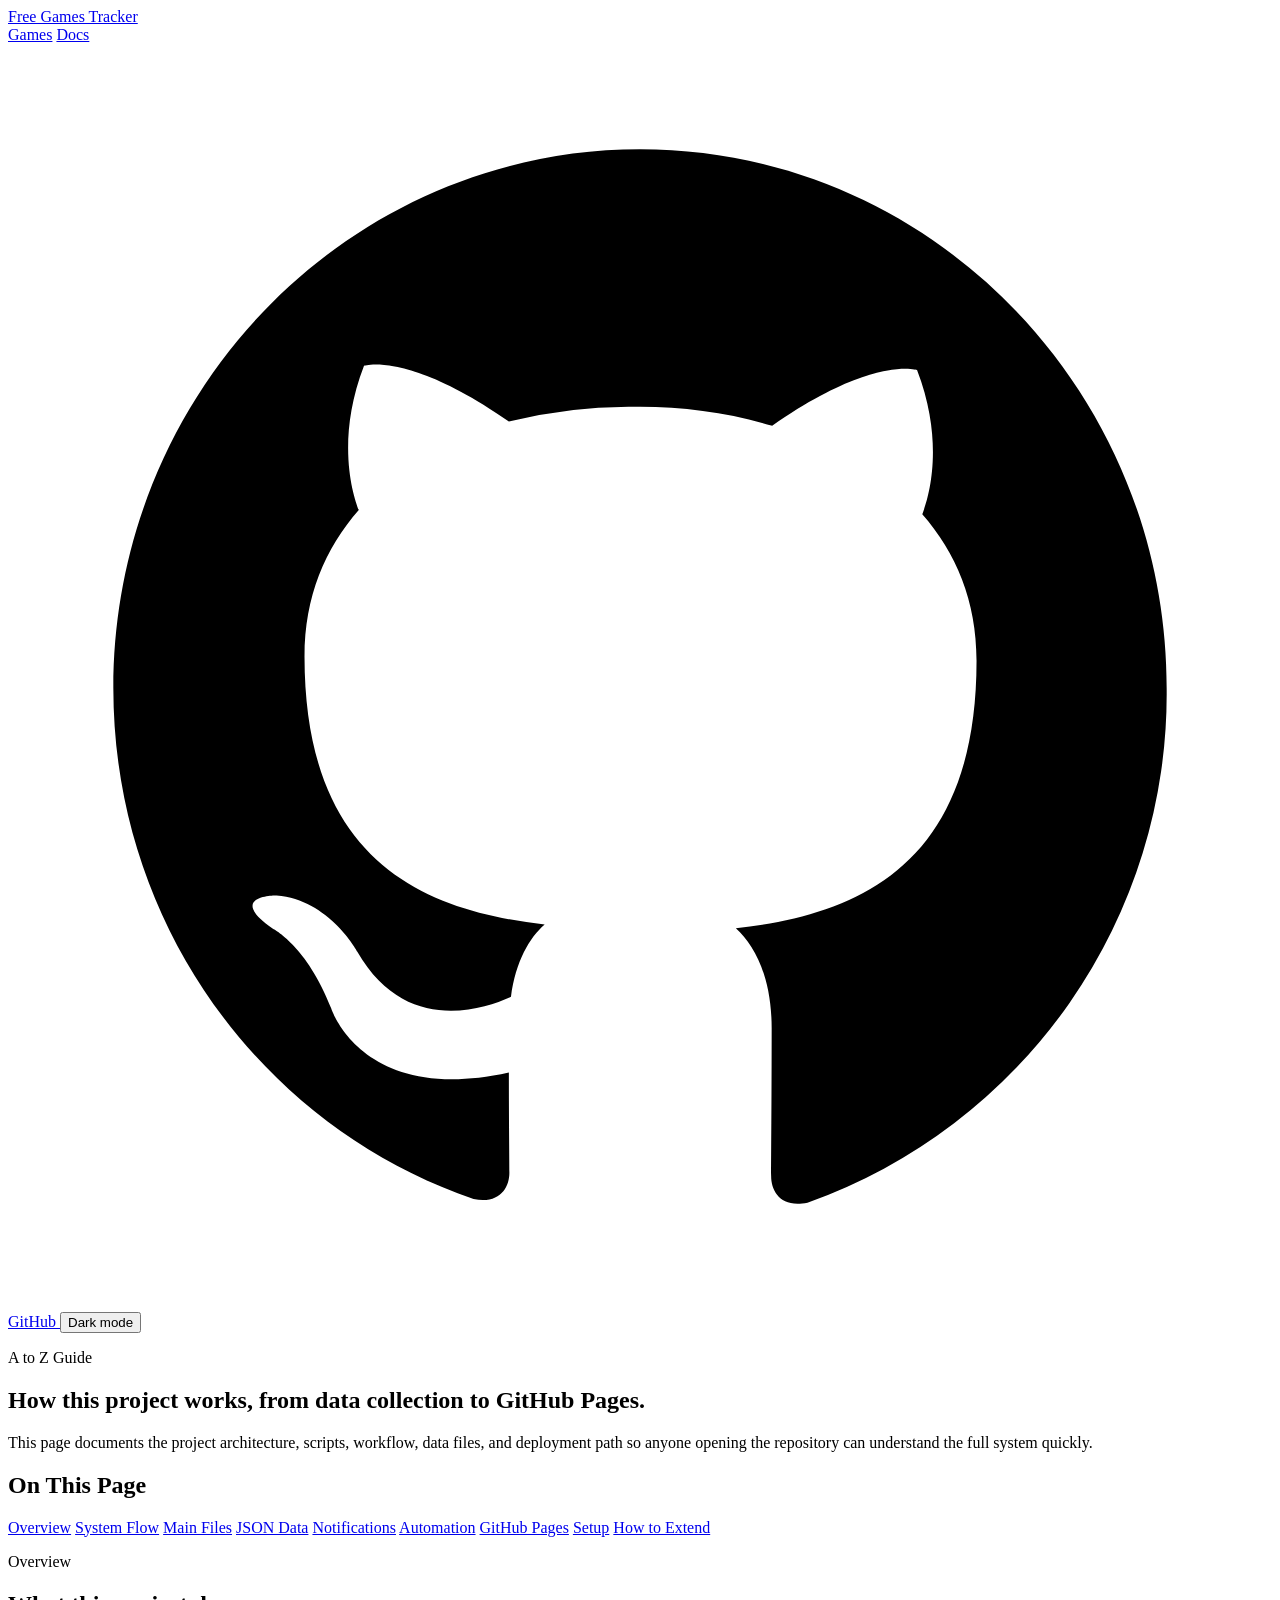
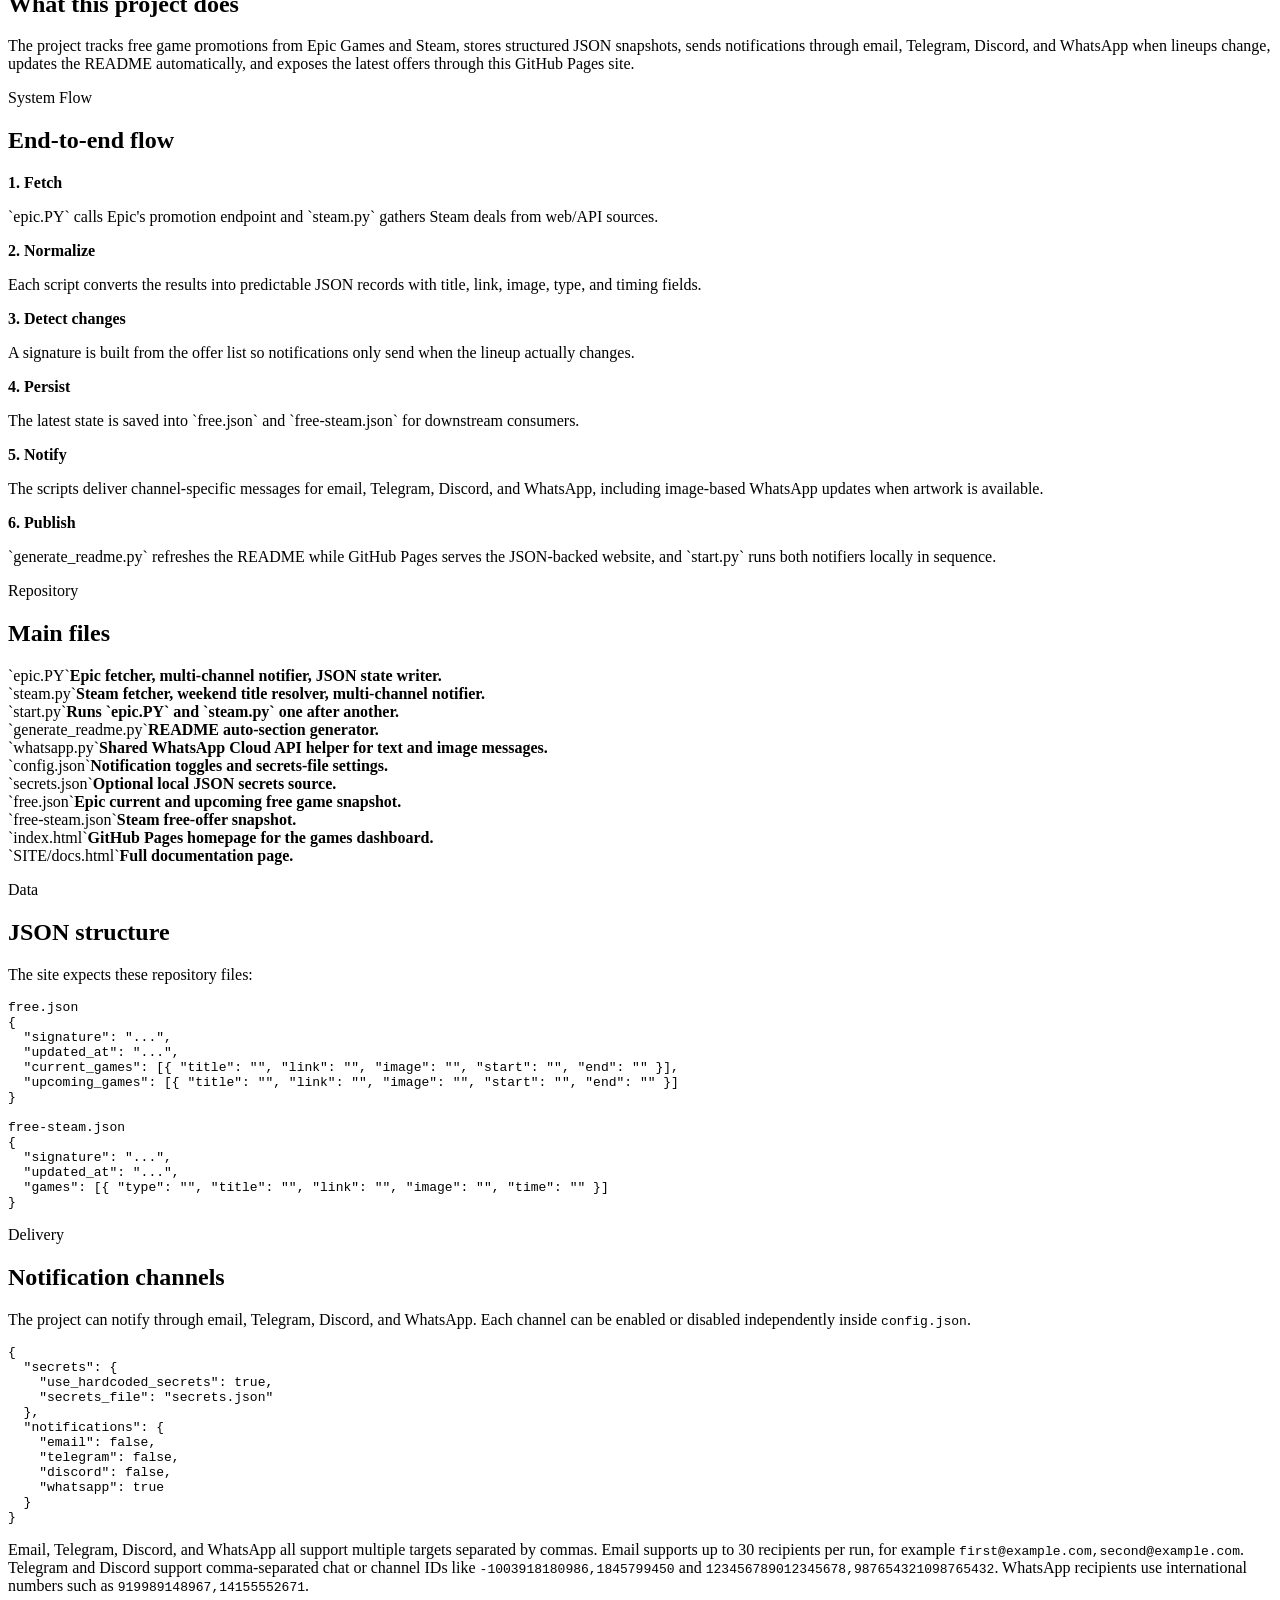
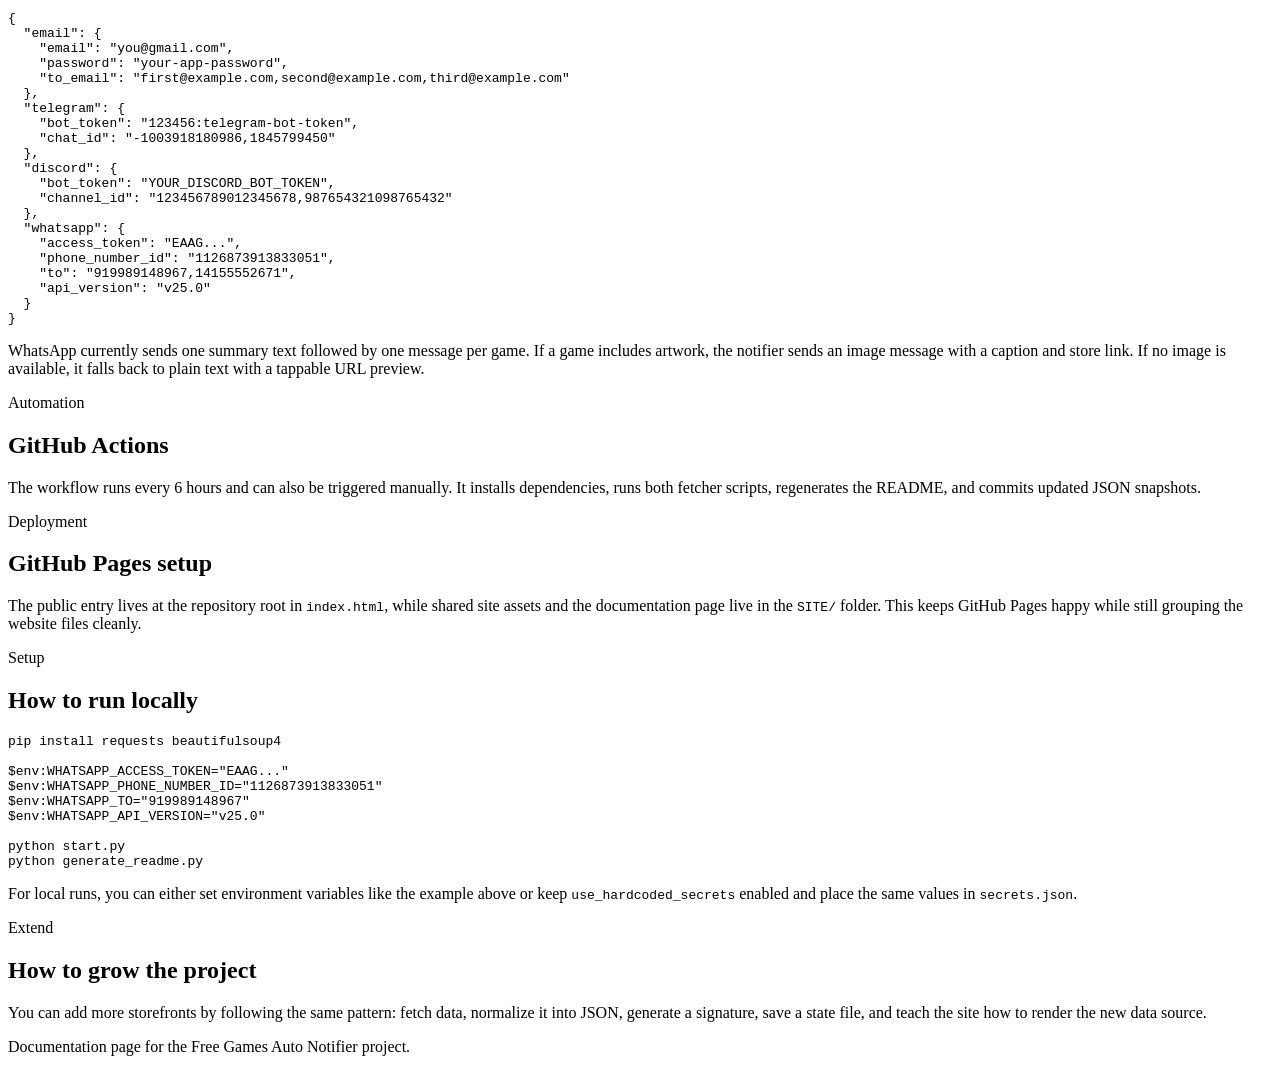
==== SITE/docs.html @ e26a4fa1 "whatsapp added Co-authored-by: Copilot <copilot@github.com>" ====
<!DOCTYPE html>
<html lang="en">
<head>
  <meta charset="UTF-8">
  <meta name="viewport" content="width=device-width, initial-scale=1.0">
  <title>Project Docs | Free Games Tracker</title>
  <meta name="description" content="Project documentation for the Free Games Auto Notifier and GitHub Pages site.">
  <script>
    (() => {
      const savedTheme = localStorage.getItem("site-theme");
      document.documentElement.dataset.theme = savedTheme || "light";
    })();
  </script>
  <link rel="preconnect" href="https://fonts.googleapis.com">
  <link rel="preconnect" href="https://fonts.gstatic.com" crossorigin>
  <link href="https://fonts.googleapis.com/css2?family=Space+Grotesk:wght@400;500;700&family=IBM+Plex+Sans:wght@400;500;600&display=swap" rel="stylesheet">
  <link rel="stylesheet" href="site.css">
</head>
<body class="site-shell docs-shell">
  <div class="page-glow page-glow-a"></div>
  <div class="page-glow page-glow-b"></div>

  <header class="topbar">
    <a class="brand" href="../index.html">Free Games Tracker</a>
    <nav class="nav">
      <a class="nav-link" href="../index.html">Games</a>
      <a class="nav-link active" href="docs.html">Docs</a>
      <a class="icon-link" href="https://github.com/jaixmario/free-games-notifier" target="_blank" rel="noopener noreferrer" aria-label="Open GitHub repository">
        <svg viewBox="0 0 24 24" aria-hidden="true">
          <path d="M12 2C6.48 2 2 6.58 2 12.23c0 4.52 2.87 8.35 6.84 9.7.5.1.68-.22.68-.5 0-.24-.01-1.05-.01-1.9-2.78.62-3.37-1.21-3.37-1.21-.46-1.2-1.11-1.52-1.11-1.52-.91-.64.07-.63.07-.63 1 .08 1.53 1.06 1.53 1.06.9 1.57 2.35 1.12 2.92.86.09-.67.35-1.12.64-1.37-2.22-.26-4.56-1.14-4.56-5.09 0-1.13.39-2.05 1.03-2.78-.1-.26-.45-1.31.1-2.74 0 0 .84-.28 2.75 1.06A9.3 9.3 0 0 1 12 6.89c.85 0 1.71.12 2.51.36 1.91-1.34 2.75-1.06 2.75-1.06.55 1.43.2 2.48.1 2.74.64.73 1.03 1.65 1.03 2.78 0 3.96-2.34 4.83-4.57 5.08.36.32.68.94.68 1.9 0 1.37-.01 2.47-.01 2.81 0 .28.18.61.69.5A10.25 10.25 0 0 0 22 12.23C22 6.58 17.52 2 12 2Z"/>
        </svg>
        <span>GitHub</span>
      </a>
      <button class="theme-toggle" id="theme-toggle" type="button" aria-label="Toggle dark mode">Dark mode</button>
    </nav>
  </header>

  <main class="layout docs-layout">
    <section class="hero docs-hero">
      <div class="hero-copy">
        <p class="eyebrow">A to Z Guide</p>
        <h1>How this project works, from data collection to GitHub Pages.</h1>
        <p class="hero-text">
          This page documents the project architecture, scripts, workflow, data files, and deployment path
          so anyone opening the repository can understand the full system quickly.
        </p>
      </div>
    </section>

    <section class="docs-grid">
      <aside class="toc-panel">
        <h2>On This Page</h2>
        <a href="#overview">Overview</a>
        <a href="#flow">System Flow</a>
        <a href="#files">Main Files</a>
        <a href="#json">JSON Data</a>
        <a href="#notifications">Notifications</a>
        <a href="#automation">Automation</a>
        <a href="#pages">GitHub Pages</a>
        <a href="#setup">Setup</a>
        <a href="#extend">How to Extend</a>
      </aside>

      <div class="docs-content">
        <section class="doc-block" id="overview">
          <p class="eyebrow">Overview</p>
          <h2>What this project does</h2>
          <p>
            The project tracks free game promotions from Epic Games and Steam, stores structured JSON snapshots,
            sends notifications through email, Telegram, Discord, and WhatsApp when lineups change, updates the README automatically, and exposes the latest
            offers through this GitHub Pages site.
          </p>
        </section>

        <section class="doc-block" id="flow">
          <p class="eyebrow">System Flow</p>
          <h2>End-to-end flow</h2>
          <div class="timeline">
            <div class="timeline-item">
              <strong>1. Fetch</strong>
              <p>`epic.PY` calls Epic's promotion endpoint and `steam.py` gathers Steam deals from web/API sources.</p>
            </div>
            <div class="timeline-item">
              <strong>2. Normalize</strong>
              <p>Each script converts the results into predictable JSON records with title, link, image, type, and timing fields.</p>
            </div>
            <div class="timeline-item">
              <strong>3. Detect changes</strong>
              <p>A signature is built from the offer list so notifications only send when the lineup actually changes.</p>
            </div>
            <div class="timeline-item">
              <strong>4. Persist</strong>
              <p>The latest state is saved into `free.json` and `free-steam.json` for downstream consumers.</p>
            </div>
            <div class="timeline-item">
              <strong>5. Notify</strong>
              <p>The scripts deliver channel-specific messages for email, Telegram, Discord, and WhatsApp, including image-based WhatsApp updates when artwork is available.</p>
            </div>
            <div class="timeline-item">
              <strong>6. Publish</strong>
              <p>`generate_readme.py` refreshes the README while GitHub Pages serves the JSON-backed website, and `start.py` runs both notifiers locally in sequence.</p>
            </div>
          </div>
        </section>

        <section class="doc-block" id="files">
          <p class="eyebrow">Repository</p>
          <h2>Main files</h2>
          <div class="info-table">
            <div class="info-row"><span>`epic.PY`</span><strong>Epic fetcher, multi-channel notifier, JSON state writer.</strong></div>
            <div class="info-row"><span>`steam.py`</span><strong>Steam fetcher, weekend title resolver, multi-channel notifier.</strong></div>
            <div class="info-row"><span>`start.py`</span><strong>Runs `epic.PY` and `steam.py` one after another.</strong></div>
            <div class="info-row"><span>`generate_readme.py`</span><strong>README auto-section generator.</strong></div>
            <div class="info-row"><span>`whatsapp.py`</span><strong>Shared WhatsApp Cloud API helper for text and image messages.</strong></div>
            <div class="info-row"><span>`config.json`</span><strong>Notification toggles and secrets-file settings.</strong></div>
            <div class="info-row"><span>`secrets.json`</span><strong>Optional local JSON secrets source.</strong></div>
            <div class="info-row"><span>`free.json`</span><strong>Epic current and upcoming free game snapshot.</strong></div>
            <div class="info-row"><span>`free-steam.json`</span><strong>Steam free-offer snapshot.</strong></div>
            <div class="info-row"><span>`index.html`</span><strong>GitHub Pages homepage for the games dashboard.</strong></div>
            <div class="info-row"><span>`SITE/docs.html`</span><strong>Full documentation page.</strong></div>
          </div>
        </section>

        <section class="doc-block" id="json">
          <p class="eyebrow">Data</p>
          <h2>JSON structure</h2>
          <p>The site expects these repository files:</p>
          <div class="code-card">
            <pre class="code-window"><code class="language-json">free.json
{
  "signature": "...",
  "updated_at": "...",
  "current_games": [{ "title": "", "link": "", "image": "", "start": "", "end": "" }],
  "upcoming_games": [{ "title": "", "link": "", "image": "", "start": "", "end": "" }]
}

free-steam.json
{
  "signature": "...",
  "updated_at": "...",
  "games": [{ "type": "", "title": "", "link": "", "image": "", "time": "" }]
}</code></pre>
          </div>
        </section>

        <section class="doc-block" id="notifications">
          <p class="eyebrow">Delivery</p>
          <h2>Notification channels</h2>
          <p>
            The project can notify through email, Telegram, Discord, and WhatsApp. Each channel can be enabled or disabled
            independently inside <code>config.json</code>.
          </p>
          <div class="code-card">
            <pre class="code-window"><code class="language-json">{
  "secrets": {
    "use_hardcoded_secrets": true,
    "secrets_file": "secrets.json"
  },
  "notifications": {
    "email": false,
    "telegram": false,
    "discord": false,
    "whatsapp": true
  }
}</code></pre>
          </div>
          <p>
            Email, Telegram, Discord, and WhatsApp all support multiple targets separated by commas. Email supports up to
            30 recipients per run, for example <code>first@example.com,second@example.com</code>. Telegram and
            Discord support comma-separated chat or channel IDs like <code>-1003918180986,1845799450</code> and
            <code>123456789012345678,987654321098765432</code>. WhatsApp recipients use international numbers such as
            <code>919989148967,14155552671</code>.
          </p>
          <div class="code-card">
            <pre class="code-window"><code class="language-json">{
  "email": {
    "email": "you@gmail.com",
    "password": "your-app-password",
    "to_email": "first@example.com,second@example.com,third@example.com"
  },
  "telegram": {
    "bot_token": "123456:telegram-bot-token",
    "chat_id": "-1003918180986,1845799450"
  },
  "discord": {
    "bot_token": "YOUR_DISCORD_BOT_TOKEN",
    "channel_id": "123456789012345678,987654321098765432"
  },
  "whatsapp": {
    "access_token": "EAAG...",
    "phone_number_id": "1126873913833051",
    "to": "919989148967,14155552671",
    "api_version": "v25.0"
  }
}</code></pre>
          </div>
          <p>
            WhatsApp currently sends one summary text followed by one message per game. If a game includes artwork,
            the notifier sends an image message with a caption and store link. If no image is available, it falls back to plain text with a tappable URL preview.
          </p>
        </section>

        <section class="doc-block" id="automation">
          <p class="eyebrow">Automation</p>
          <h2>GitHub Actions</h2>
          <p>
            The workflow runs every 6 hours and can also be triggered manually. It installs dependencies,
            runs both fetcher scripts, regenerates the README, and commits updated JSON snapshots.
          </p>
        </section>

        <section class="doc-block" id="pages">
          <p class="eyebrow">Deployment</p>
          <h2>GitHub Pages setup</h2>
          <p>
            The public entry lives at the repository root in <code>index.html</code>, while shared site assets and
            the documentation page live in the <code>SITE/</code> folder. This keeps GitHub Pages happy while still
            grouping the website files cleanly.
          </p>
        </section>

        <section class="doc-block" id="setup">
          <p class="eyebrow">Setup</p>
          <h2>How to run locally</h2>
          <div class="code-card">
            <pre class="code-window"><code class="language-powershell">pip install requests beautifulsoup4

$env:WHATSAPP_ACCESS_TOKEN="EAAG..."
$env:WHATSAPP_PHONE_NUMBER_ID="1126873913833051"
$env:WHATSAPP_TO="919989148967"
$env:WHATSAPP_API_VERSION="v25.0"

python start.py
python generate_readme.py</code></pre>
          </div>
          <p>
            For local runs, you can either set environment variables like the example above or keep
            <code>use_hardcoded_secrets</code> enabled and place the same values in <code>secrets.json</code>.
          </p>
        </section>

        <section class="doc-block" id="extend">
          <p class="eyebrow">Extend</p>
          <h2>How to grow the project</h2>
          <p>
            You can add more storefronts by following the same pattern: fetch data, normalize it into JSON,
            generate a signature, save a state file, and teach the site how to render the new data source.
          </p>
        </section>
      </div>
    </section>
  </main>

  <footer class="footer">
    <p>Documentation page for the Free Games Auto Notifier project.</p>
  </footer>

  <script src="site.js"></script>
</body>
</html>
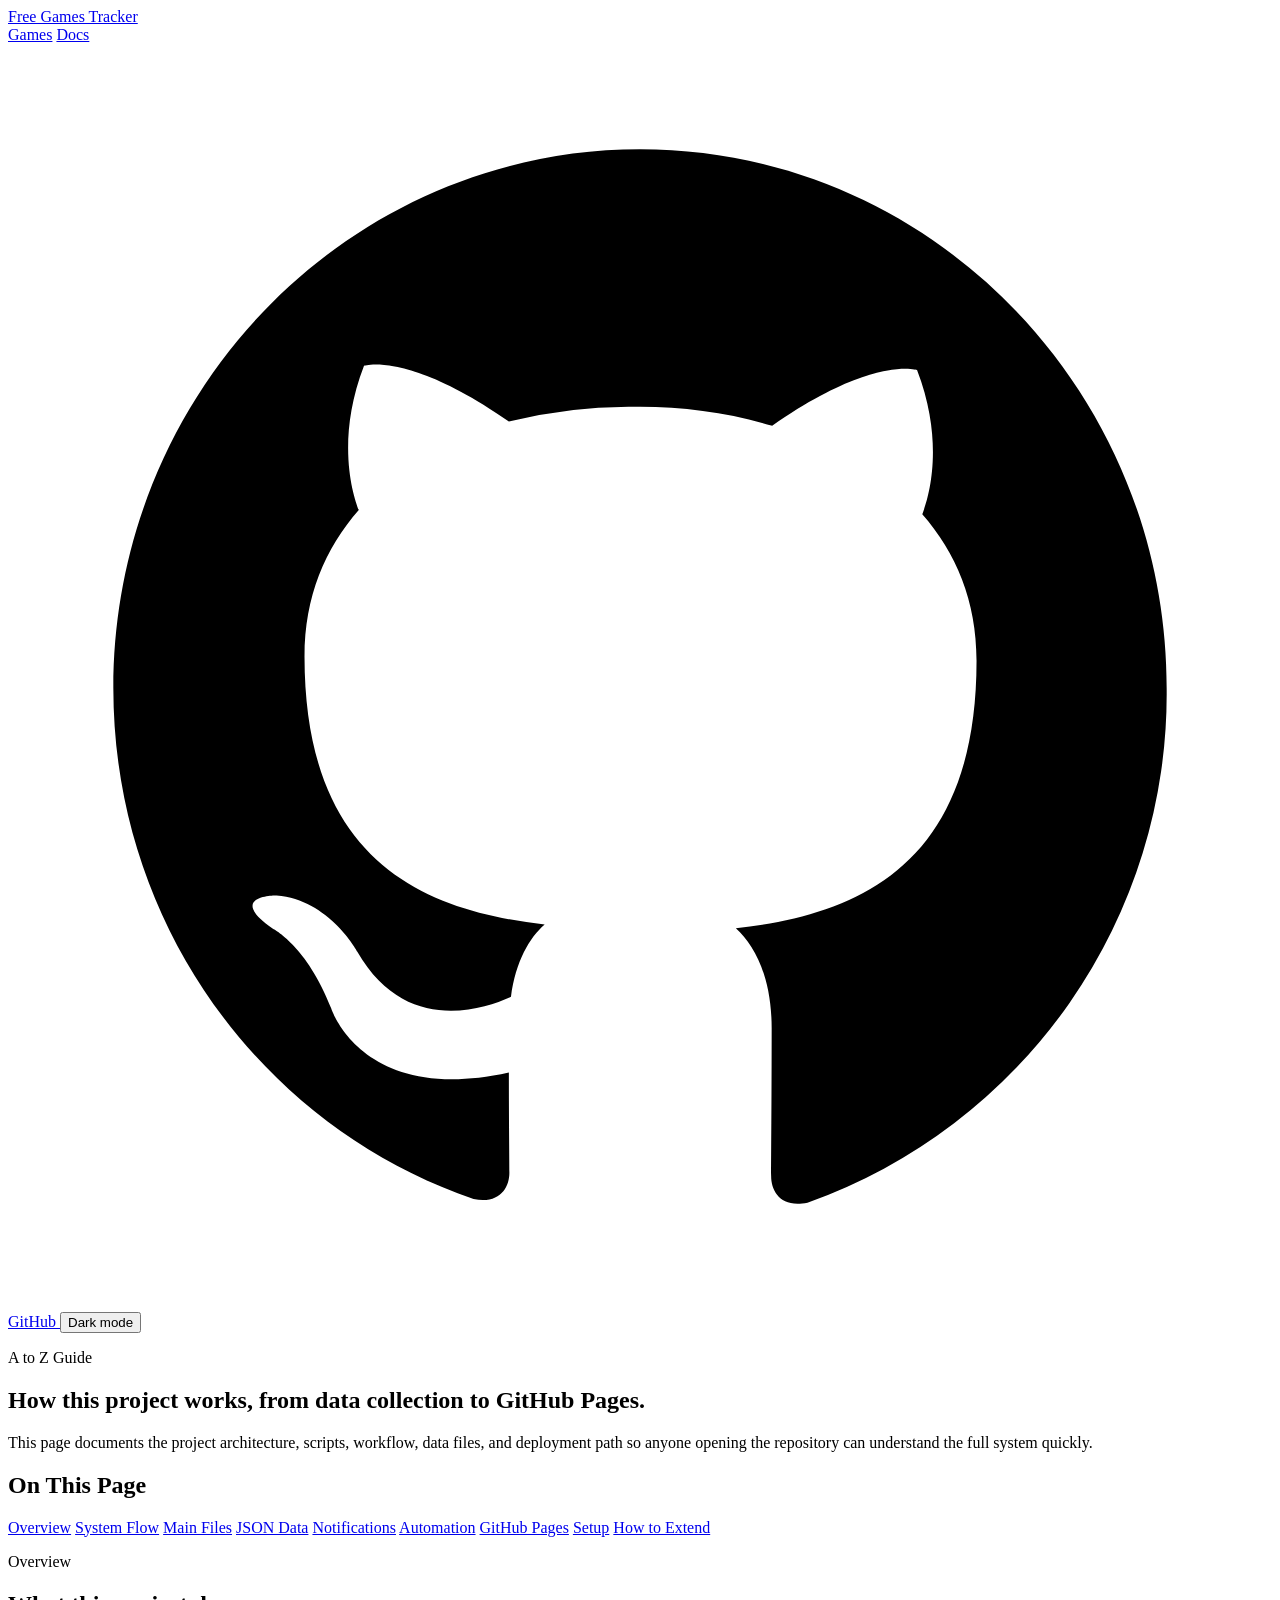
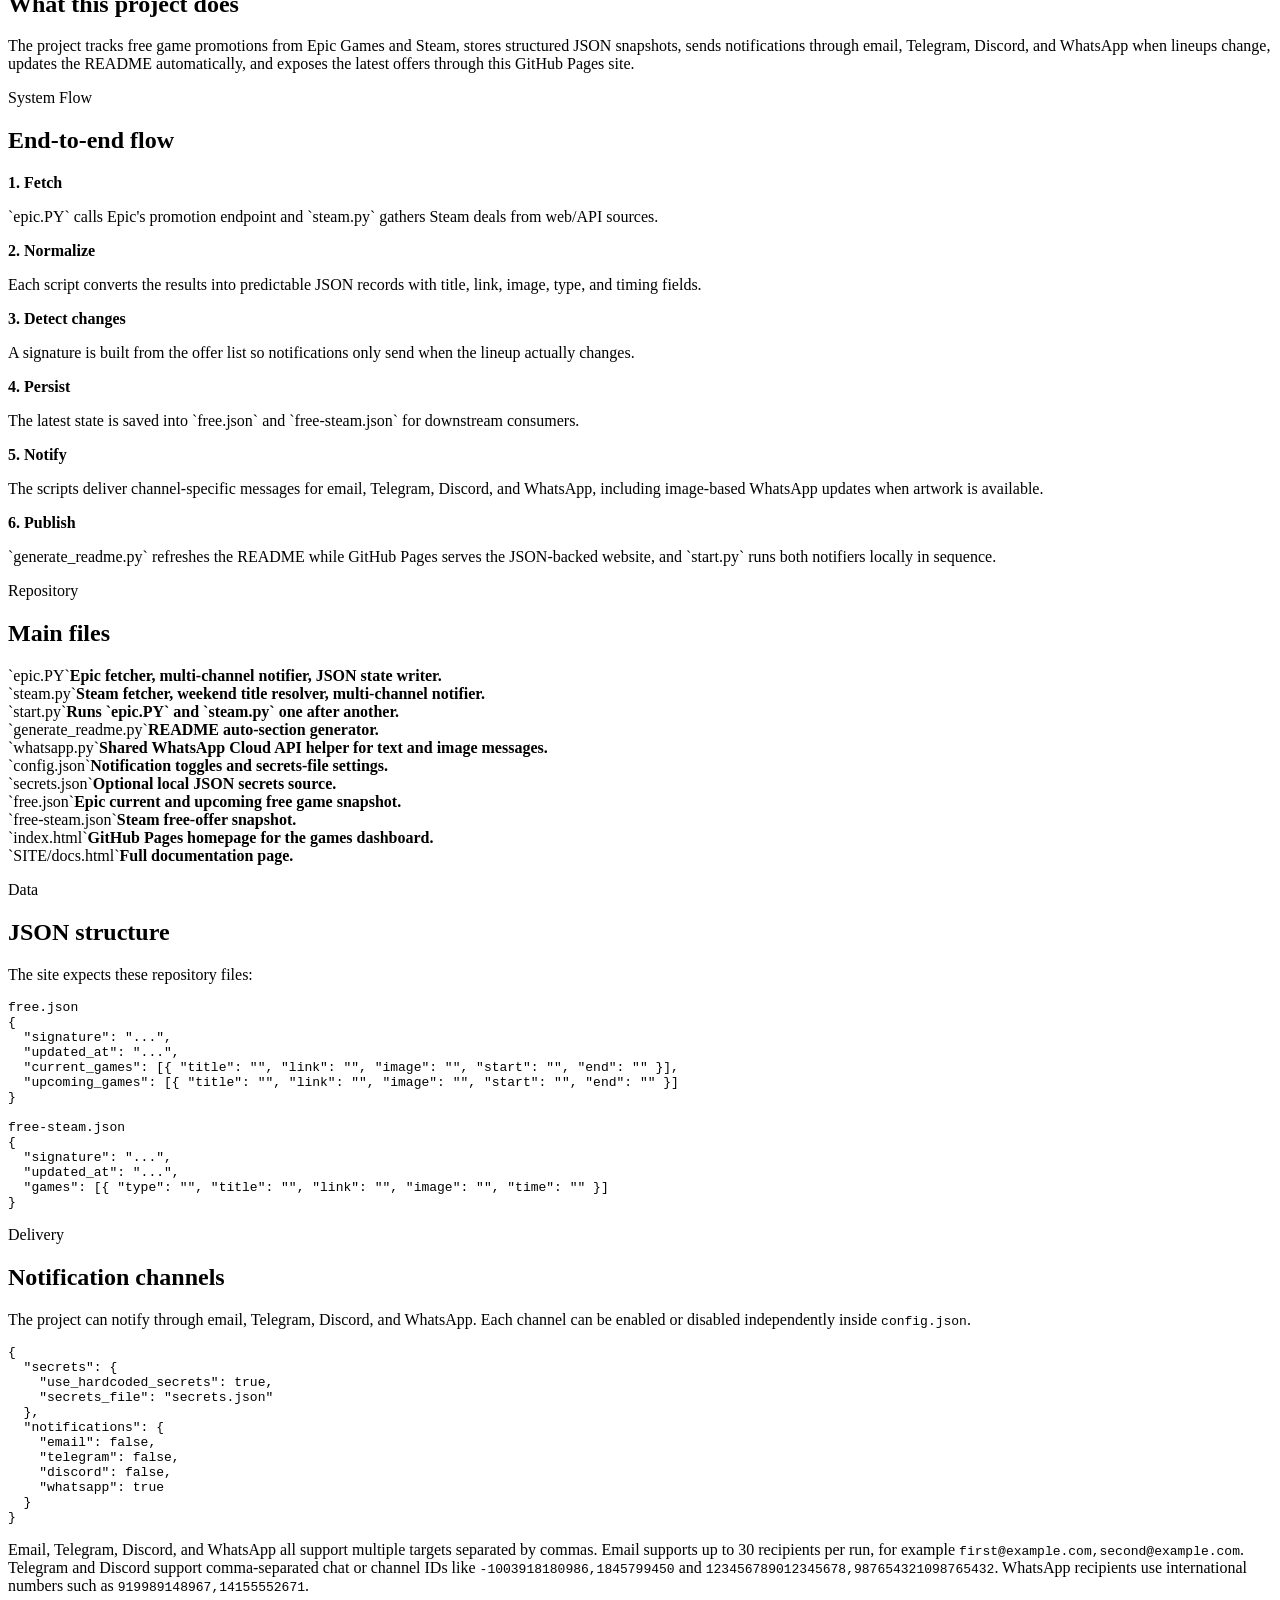
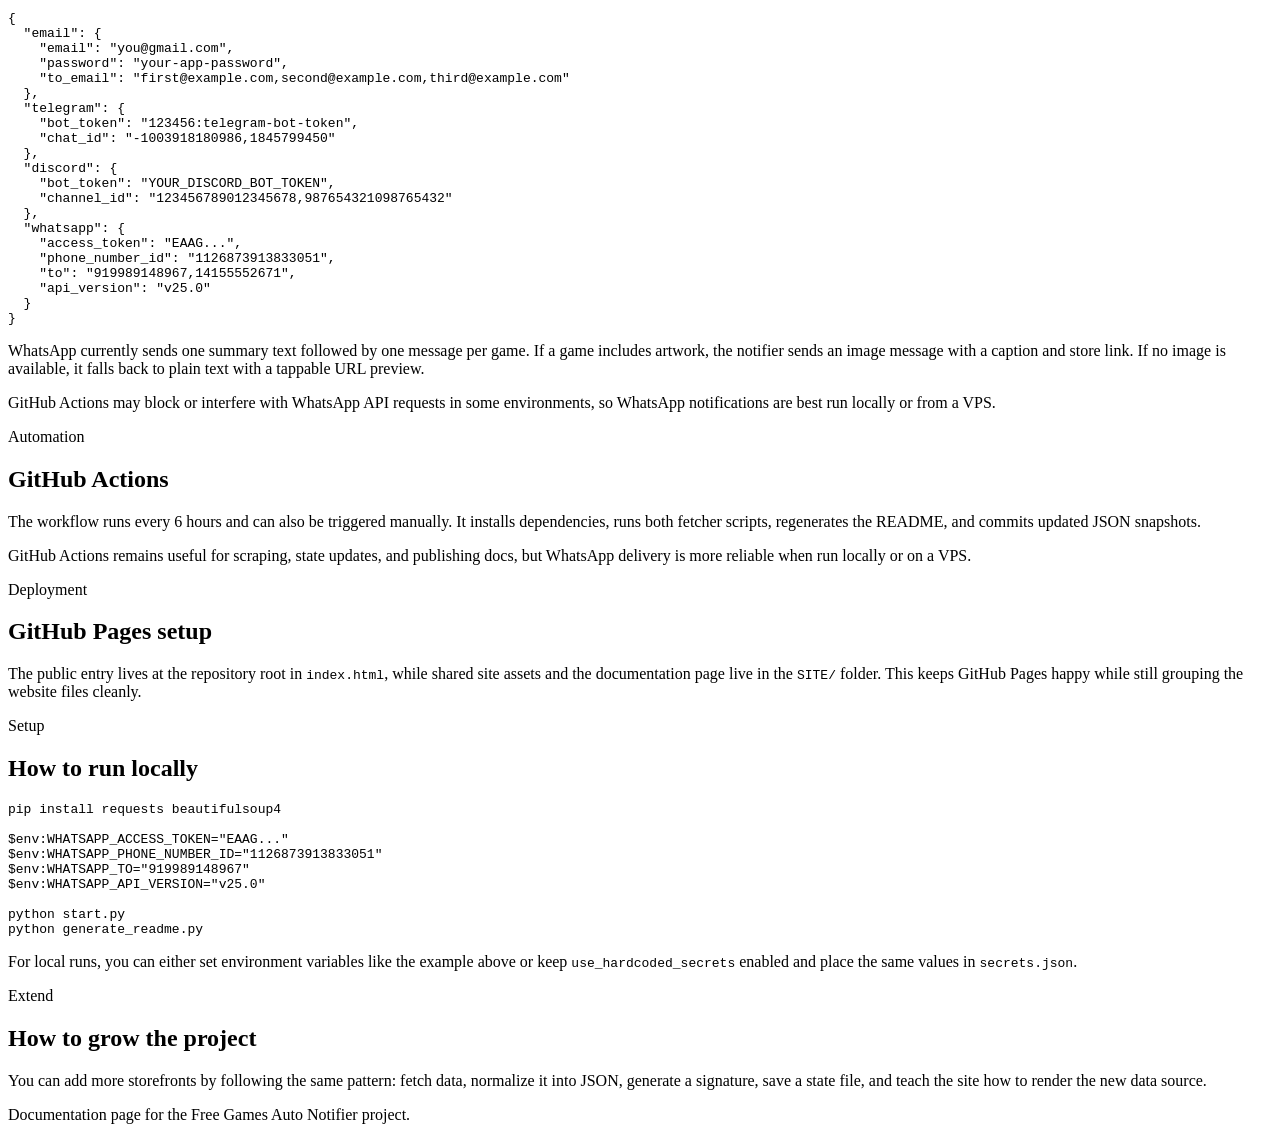
==== commit b44ced72: "warning added" ====
--- a/SITE/docs.html
+++ b/SITE/docs.html
@@ -198,6 +198,9 @@
             WhatsApp currently sends one summary text followed by one message per game. If a game includes artwork,
             the notifier sends an image message with a caption and store link. If no image is available, it falls back to plain text with a tappable URL preview.
           </p>
+          <p>
+            GitHub Actions may block or interfere with WhatsApp API requests in some environments, so WhatsApp notifications are best run locally or from a VPS.
+          </p>
         </section>
 
         <section class="doc-block" id="automation">
@@ -206,6 +209,9 @@
           <p>
             The workflow runs every 6 hours and can also be triggered manually. It installs dependencies,
             runs both fetcher scripts, regenerates the README, and commits updated JSON snapshots.
+          </p>
+          <p>
+            GitHub Actions remains useful for scraping, state updates, and publishing docs, but WhatsApp delivery is more reliable when run locally or on a VPS.
           </p>
         </section>
 
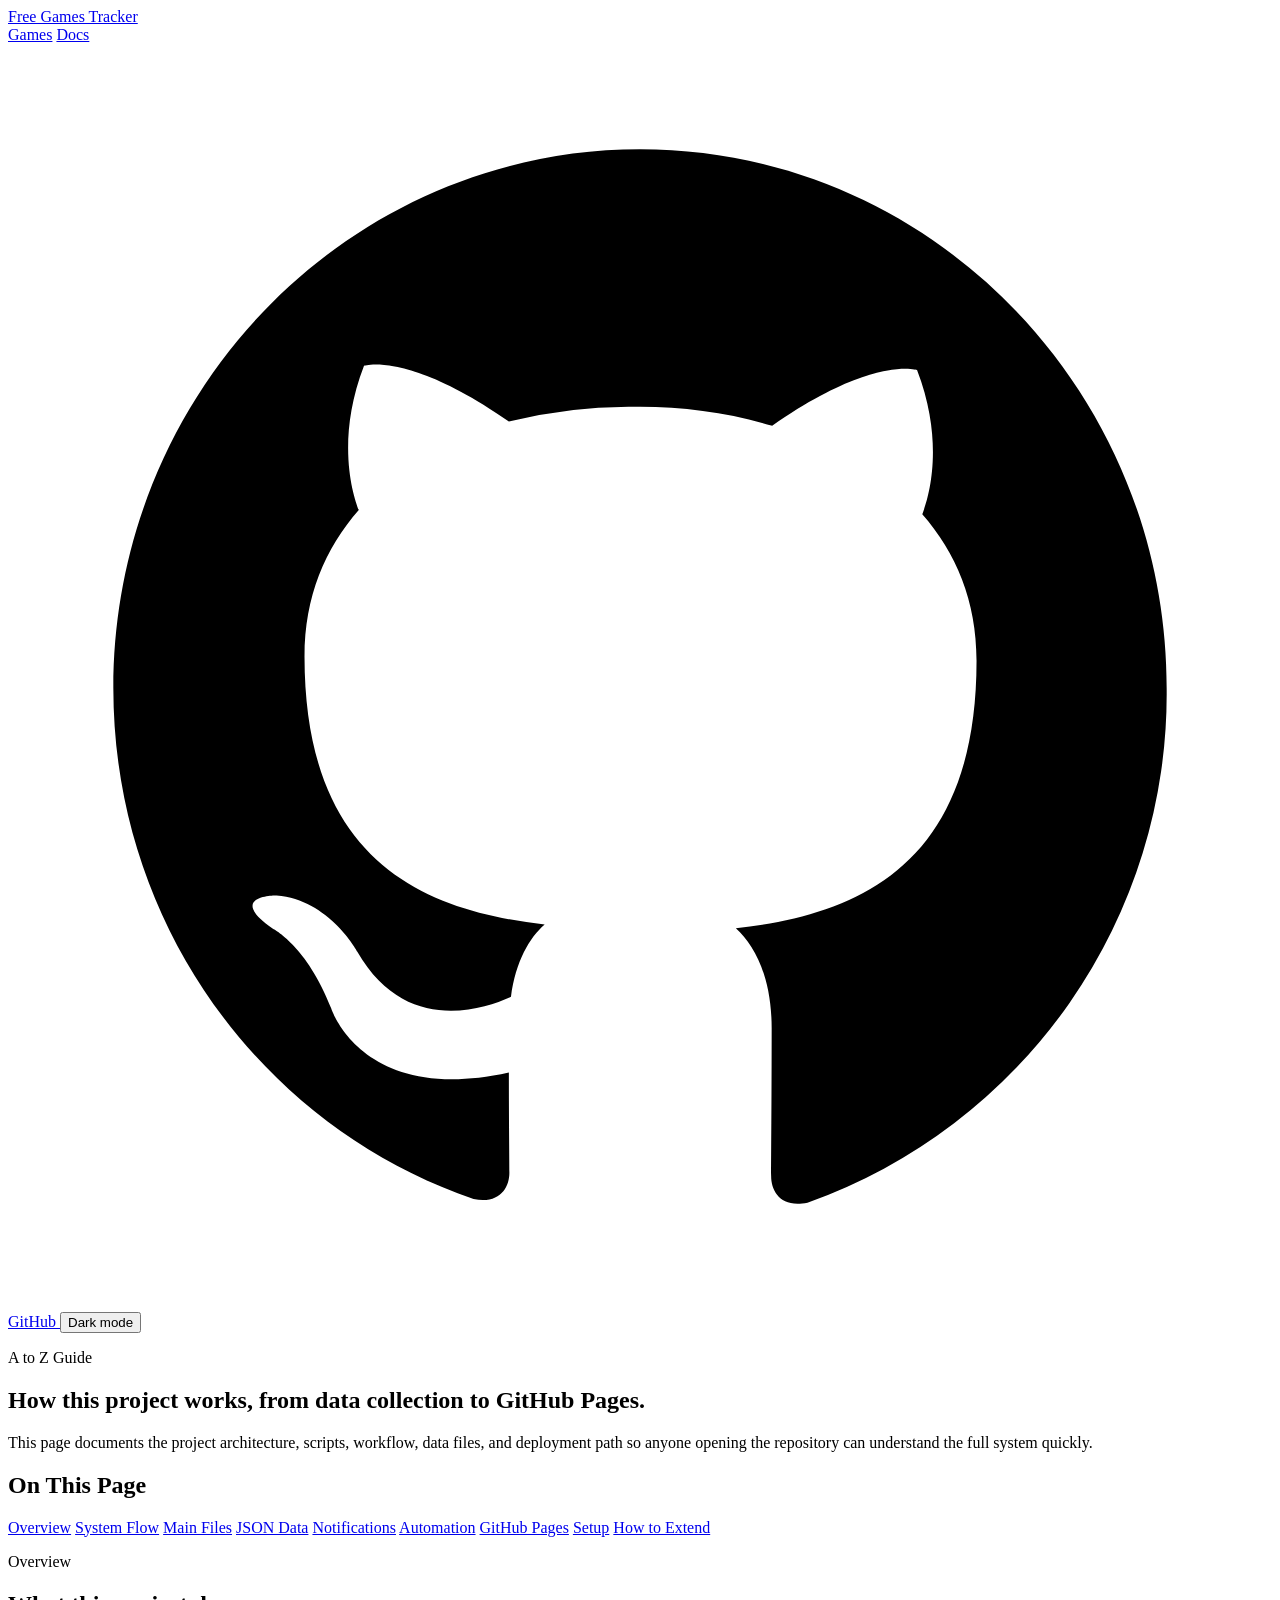
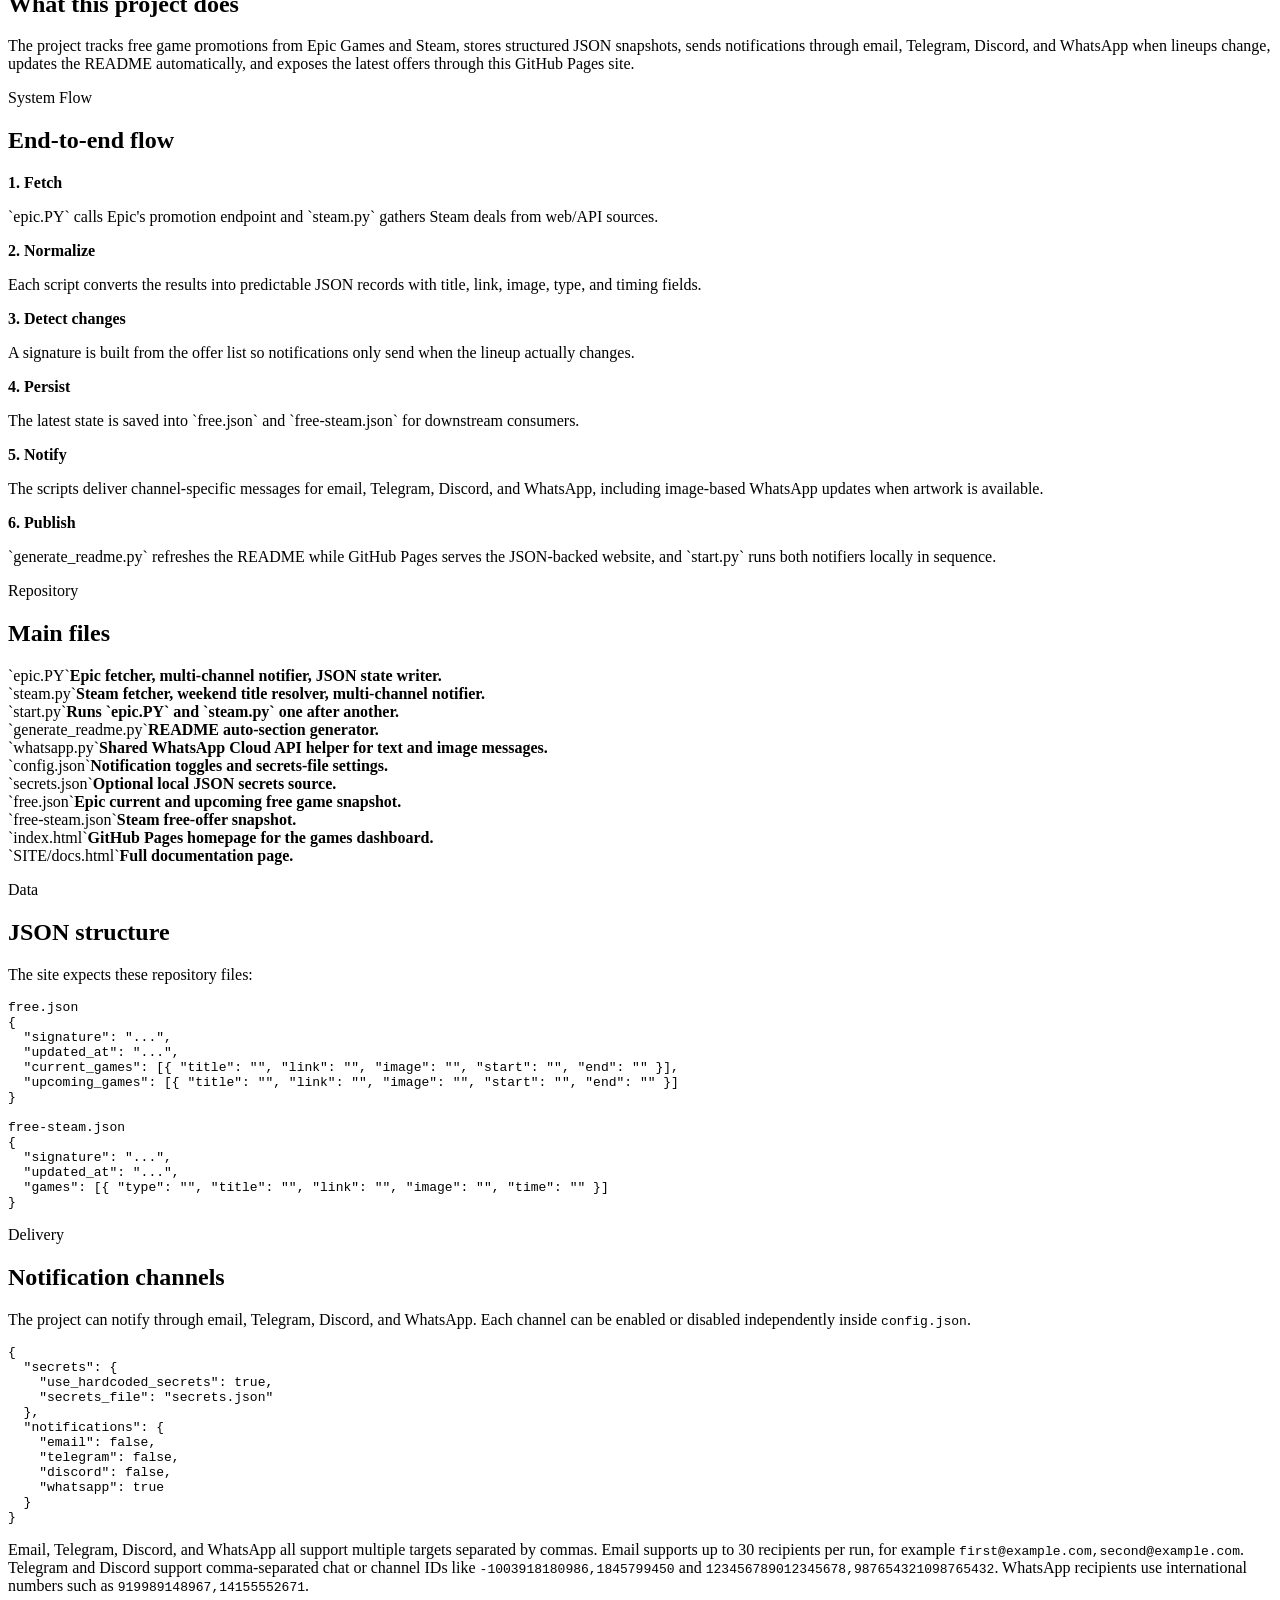
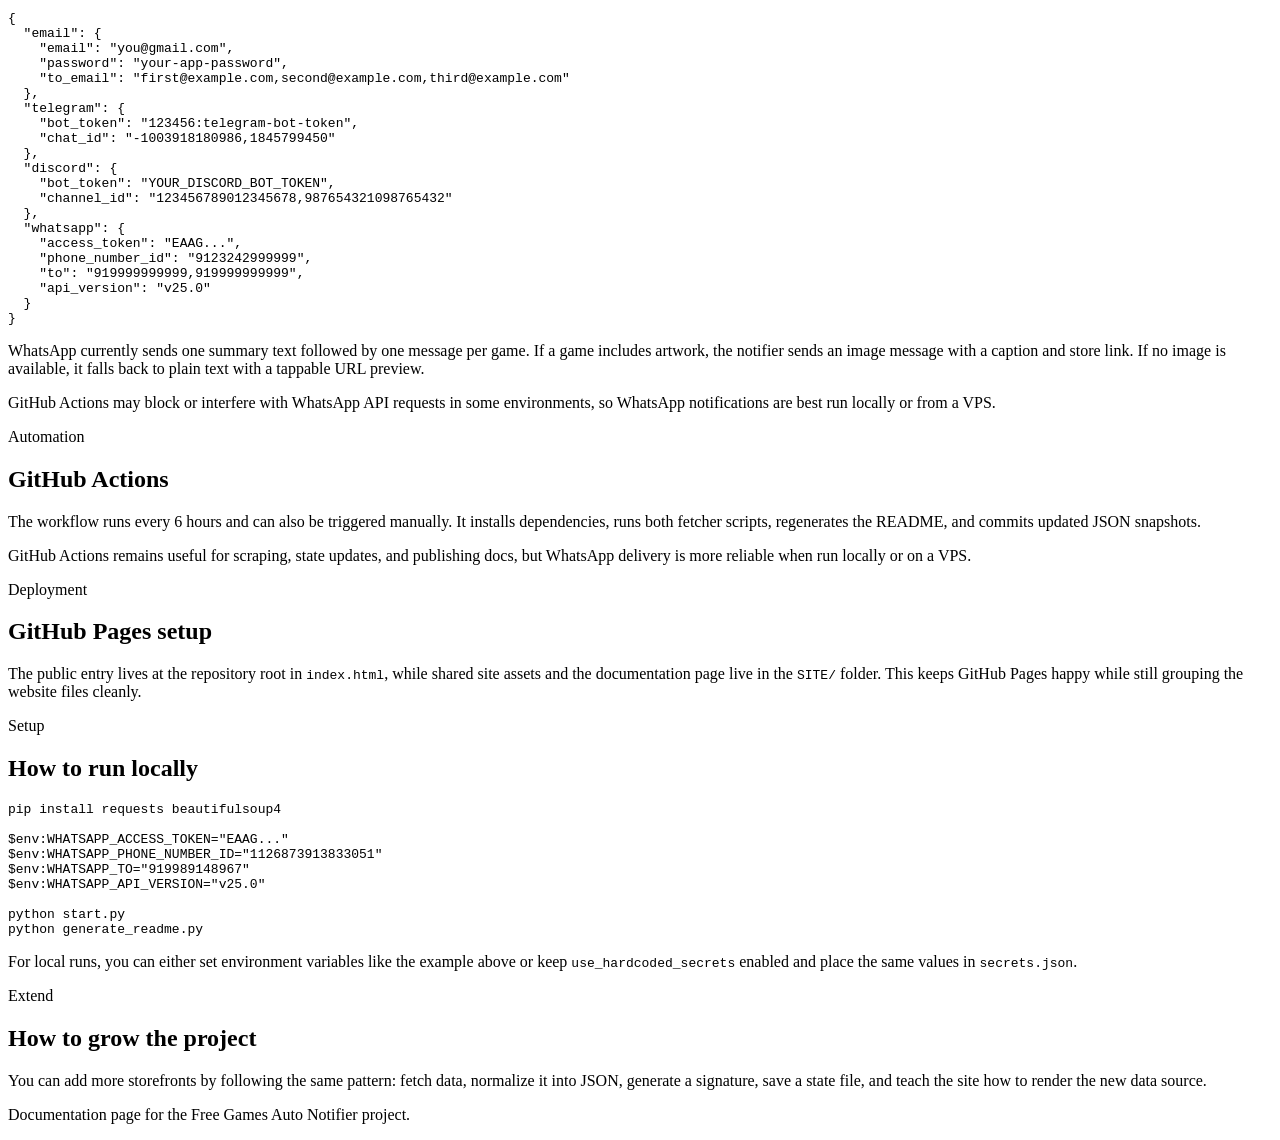
==== commit 194f5ea1: "hehe" ====
--- a/SITE/docs.html
+++ b/SITE/docs.html
@@ -188,8 +188,8 @@
   },
   "whatsapp": {
     "access_token": "EAAG...",
-    "phone_number_id": "1126873913833051",
-    "to": "919989148967,14155552671",
+    "phone_number_id": "9123242999999",
+    "to": "919999999999,919999999999",
     "api_version": "v25.0"
   }
 }</code></pre>
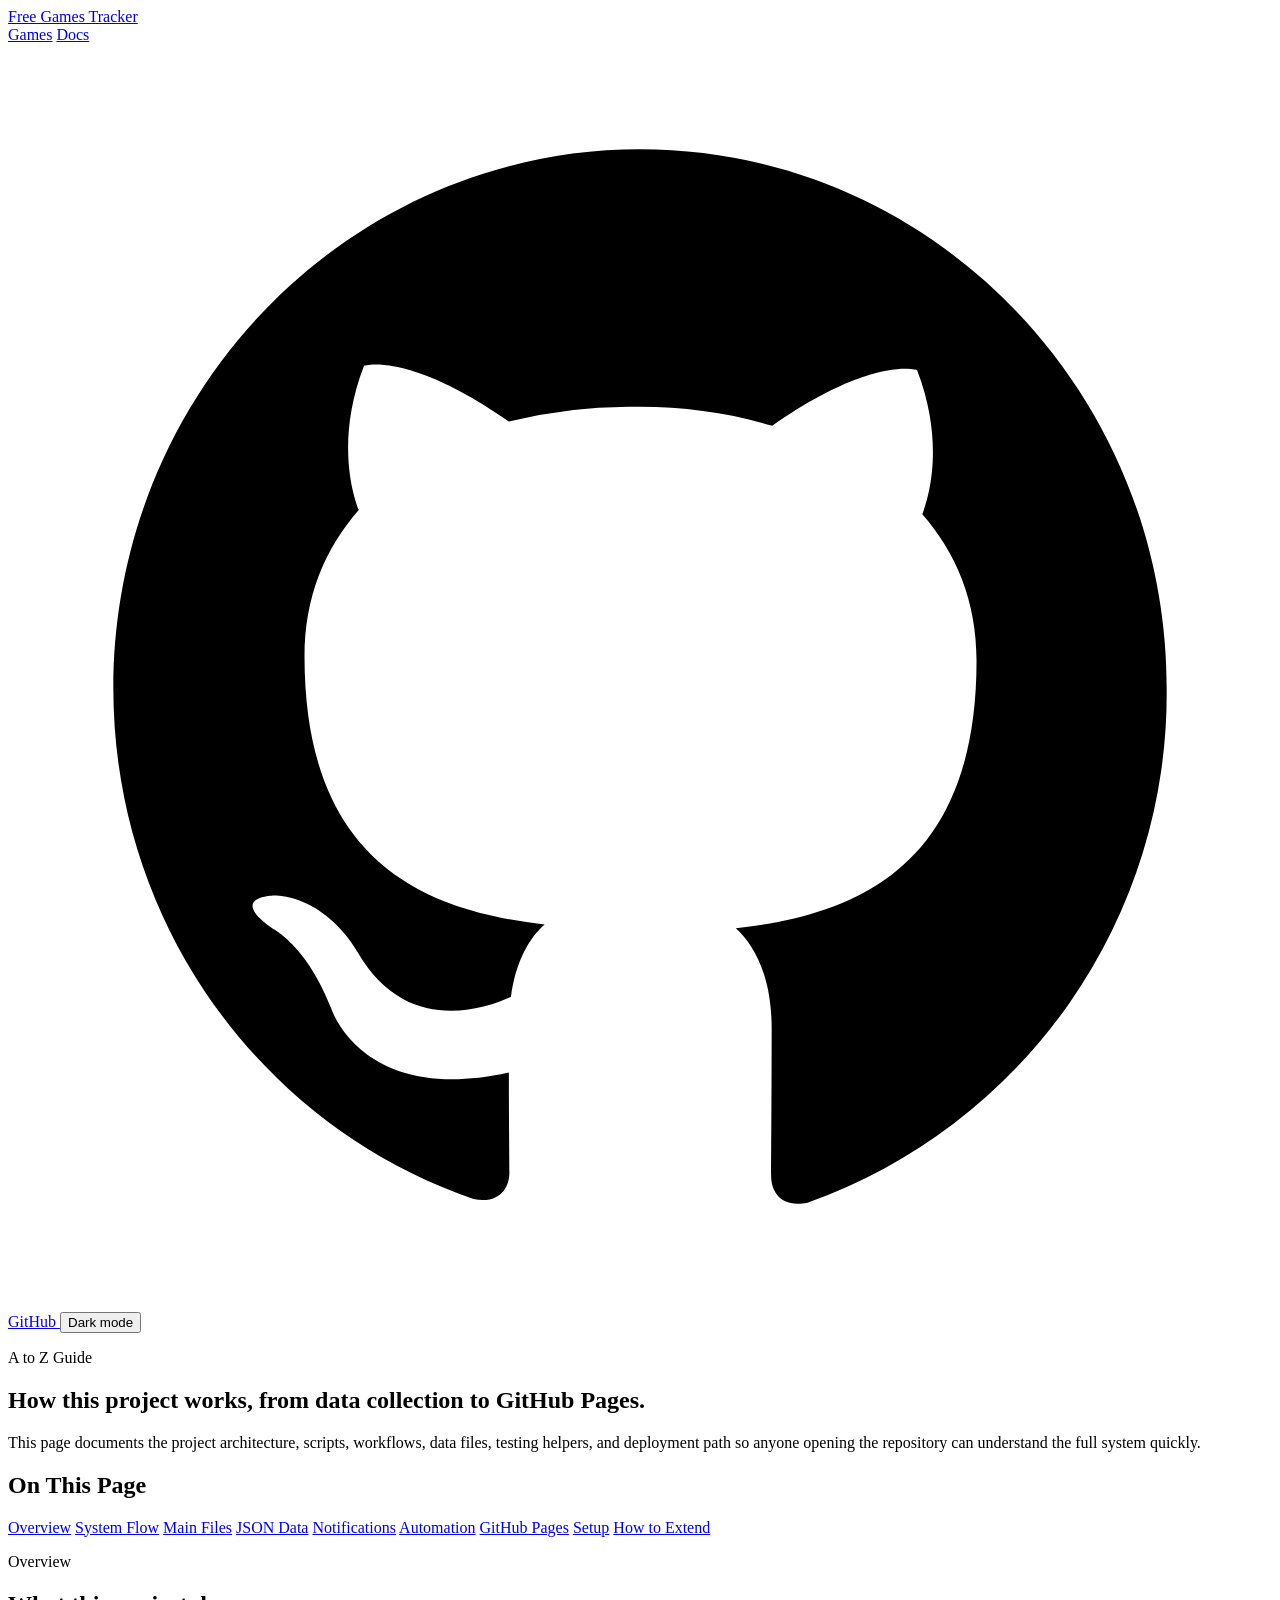
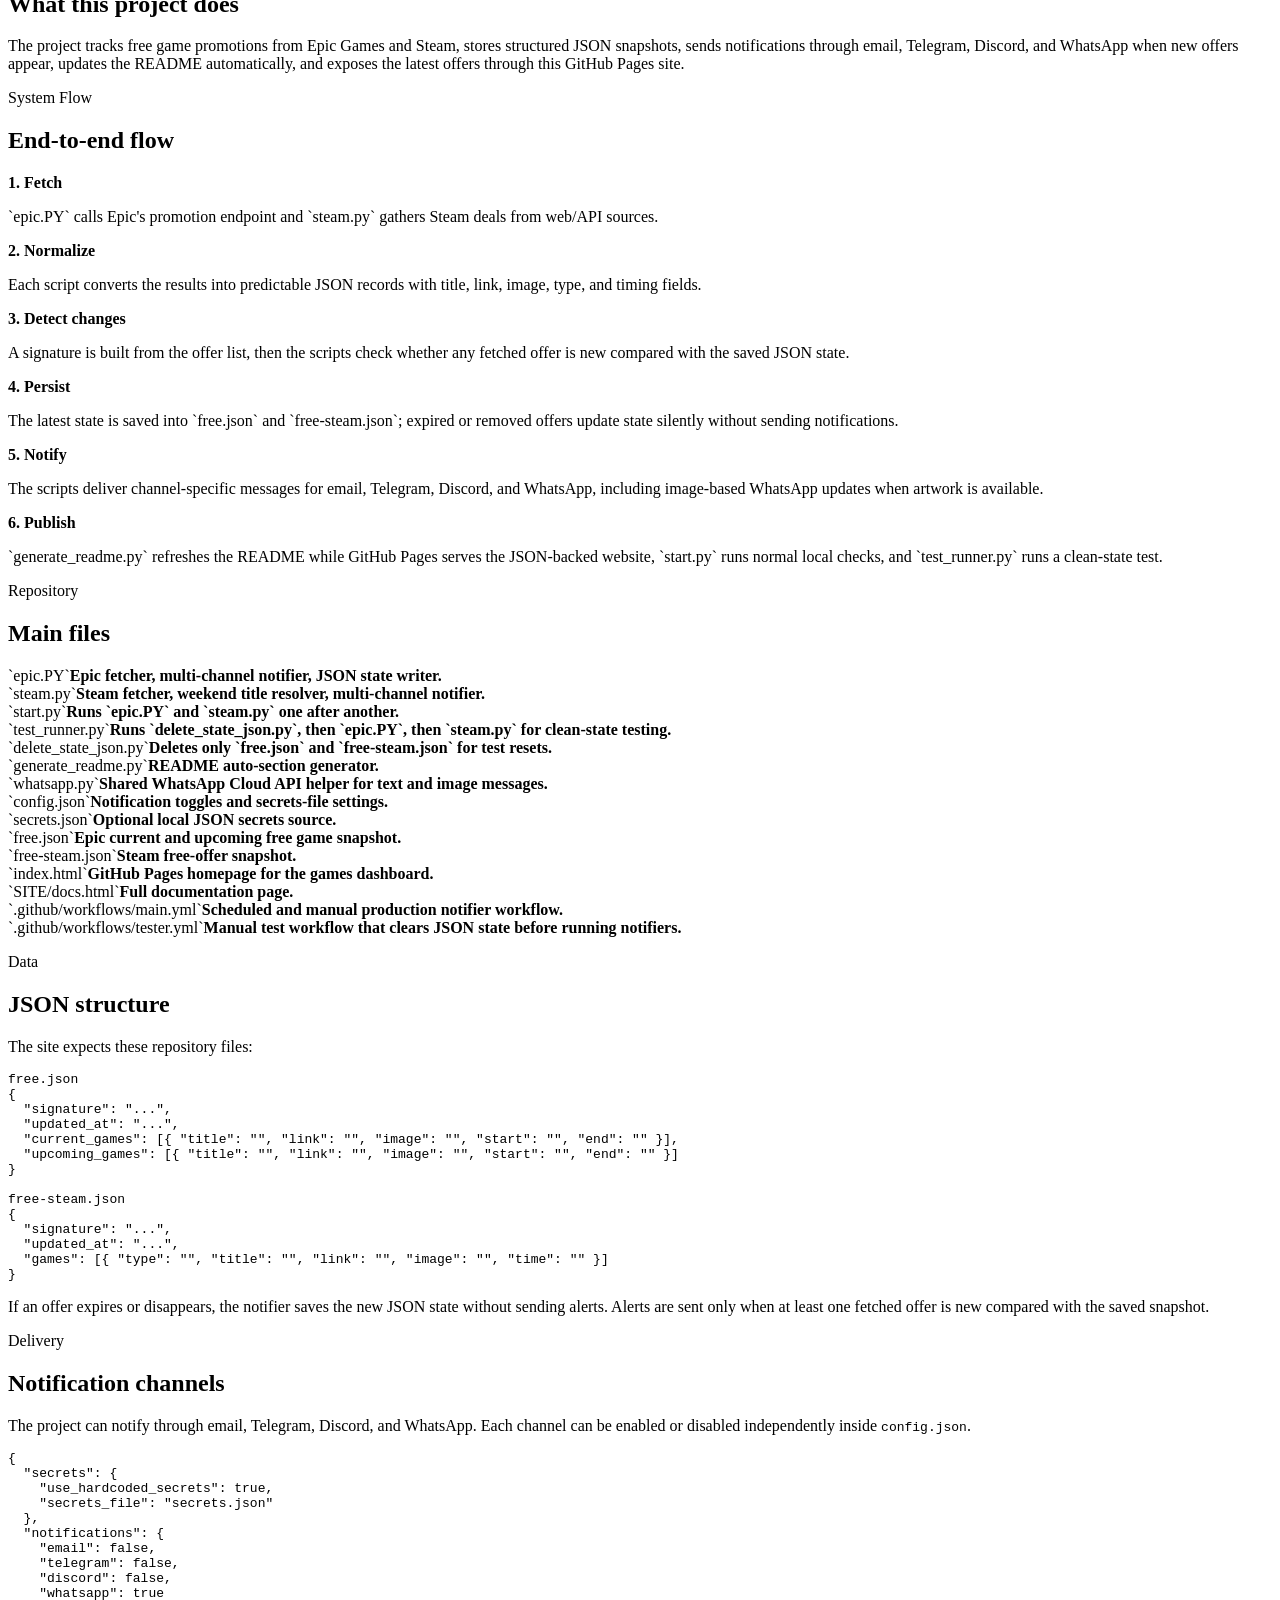
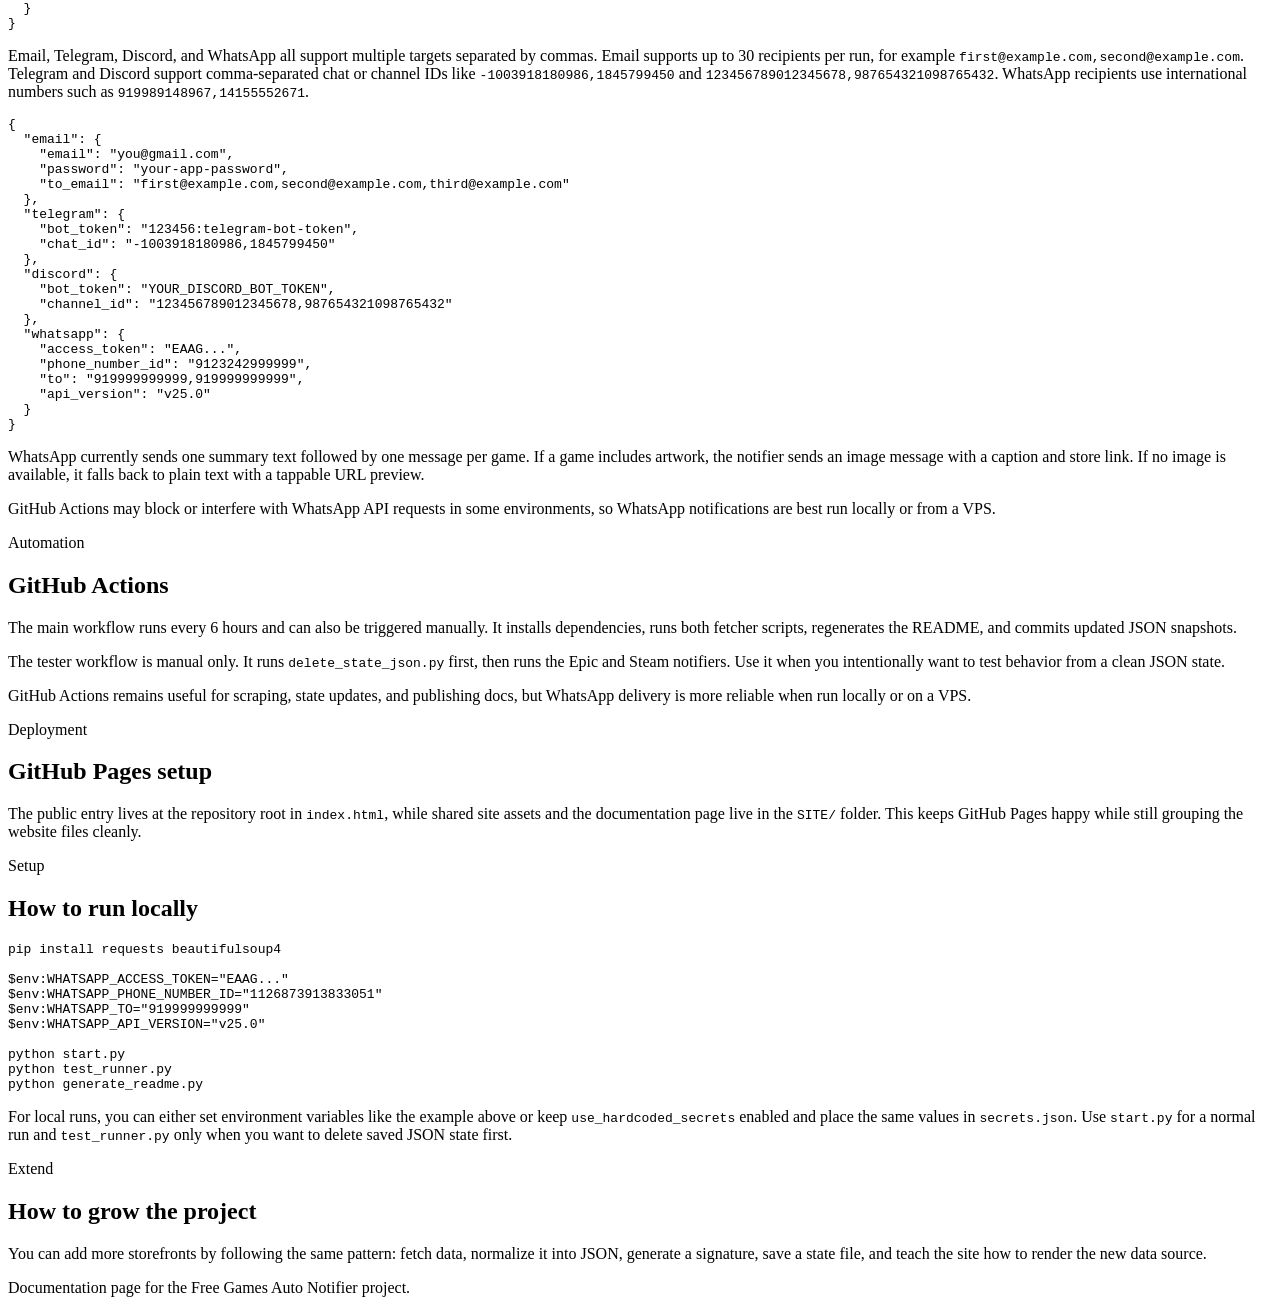
==== commit f5fe8c9d: "tester added , and multiple notification fix docs update Co-authored-by: Copilot <copilot@github.com" ====
--- a/SITE/docs.html
+++ b/SITE/docs.html
@@ -41,7 +41,7 @@
         <p class="eyebrow">A to Z Guide</p>
         <h1>How this project works, from data collection to GitHub Pages.</h1>
         <p class="hero-text">
-          This page documents the project architecture, scripts, workflow, data files, and deployment path
+          This page documents the project architecture, scripts, workflows, data files, testing helpers, and deployment path
           so anyone opening the repository can understand the full system quickly.
         </p>
       </div>
@@ -67,7 +67,7 @@
           <h2>What this project does</h2>
           <p>
             The project tracks free game promotions from Epic Games and Steam, stores structured JSON snapshots,
-            sends notifications through email, Telegram, Discord, and WhatsApp when lineups change, updates the README automatically, and exposes the latest
+            sends notifications through email, Telegram, Discord, and WhatsApp when new offers appear, updates the README automatically, and exposes the latest
             offers through this GitHub Pages site.
           </p>
         </section>
@@ -86,11 +86,11 @@
             </div>
             <div class="timeline-item">
               <strong>3. Detect changes</strong>
-              <p>A signature is built from the offer list so notifications only send when the lineup actually changes.</p>
+              <p>A signature is built from the offer list, then the scripts check whether any fetched offer is new compared with the saved JSON state.</p>
             </div>
             <div class="timeline-item">
               <strong>4. Persist</strong>
-              <p>The latest state is saved into `free.json` and `free-steam.json` for downstream consumers.</p>
+              <p>The latest state is saved into `free.json` and `free-steam.json`; expired or removed offers update state silently without sending notifications.</p>
             </div>
             <div class="timeline-item">
               <strong>5. Notify</strong>
@@ -98,7 +98,7 @@
             </div>
             <div class="timeline-item">
               <strong>6. Publish</strong>
-              <p>`generate_readme.py` refreshes the README while GitHub Pages serves the JSON-backed website, and `start.py` runs both notifiers locally in sequence.</p>
+              <p>`generate_readme.py` refreshes the README while GitHub Pages serves the JSON-backed website, `start.py` runs normal local checks, and `test_runner.py` runs a clean-state test.</p>
             </div>
           </div>
         </section>
@@ -110,6 +110,8 @@
             <div class="info-row"><span>`epic.PY`</span><strong>Epic fetcher, multi-channel notifier, JSON state writer.</strong></div>
             <div class="info-row"><span>`steam.py`</span><strong>Steam fetcher, weekend title resolver, multi-channel notifier.</strong></div>
             <div class="info-row"><span>`start.py`</span><strong>Runs `epic.PY` and `steam.py` one after another.</strong></div>
+            <div class="info-row"><span>`test_runner.py`</span><strong>Runs `delete_state_json.py`, then `epic.PY`, then `steam.py` for clean-state testing.</strong></div>
+            <div class="info-row"><span>`delete_state_json.py`</span><strong>Deletes only `free.json` and `free-steam.json` for test resets.</strong></div>
             <div class="info-row"><span>`generate_readme.py`</span><strong>README auto-section generator.</strong></div>
             <div class="info-row"><span>`whatsapp.py`</span><strong>Shared WhatsApp Cloud API helper for text and image messages.</strong></div>
             <div class="info-row"><span>`config.json`</span><strong>Notification toggles and secrets-file settings.</strong></div>
@@ -118,6 +120,8 @@
             <div class="info-row"><span>`free-steam.json`</span><strong>Steam free-offer snapshot.</strong></div>
             <div class="info-row"><span>`index.html`</span><strong>GitHub Pages homepage for the games dashboard.</strong></div>
             <div class="info-row"><span>`SITE/docs.html`</span><strong>Full documentation page.</strong></div>
+            <div class="info-row"><span>`.github/workflows/main.yml`</span><strong>Scheduled and manual production notifier workflow.</strong></div>
+            <div class="info-row"><span>`.github/workflows/tester.yml`</span><strong>Manual test workflow that clears JSON state before running notifiers.</strong></div>
           </div>
         </section>
 
@@ -141,6 +145,9 @@
   "games": [{ "type": "", "title": "", "link": "", "image": "", "time": "" }]
 }</code></pre>
           </div>
+          <p>
+            If an offer expires or disappears, the notifier saves the new JSON state without sending alerts. Alerts are sent only when at least one fetched offer is new compared with the saved snapshot.
+          </p>
         </section>
 
         <section class="doc-block" id="notifications">
@@ -207,8 +214,11 @@
           <p class="eyebrow">Automation</p>
           <h2>GitHub Actions</h2>
           <p>
-            The workflow runs every 6 hours and can also be triggered manually. It installs dependencies,
+            The main workflow runs every 6 hours and can also be triggered manually. It installs dependencies,
             runs both fetcher scripts, regenerates the README, and commits updated JSON snapshots.
+          </p>
+          <p>
+            The tester workflow is manual only. It runs <code>delete_state_json.py</code> first, then runs the Epic and Steam notifiers. Use it when you intentionally want to test behavior from a clean JSON state.
           </p>
           <p>
             GitHub Actions remains useful for scraping, state updates, and publishing docs, but WhatsApp delivery is more reliable when run locally or on a VPS.
@@ -233,15 +243,17 @@
 
 $env:WHATSAPP_ACCESS_TOKEN="EAAG..."
 $env:WHATSAPP_PHONE_NUMBER_ID="1126873913833051"
-$env:WHATSAPP_TO="919989148967"
+$env:WHATSAPP_TO="919999999999"
 $env:WHATSAPP_API_VERSION="v25.0"
 
 python start.py
+python test_runner.py
 python generate_readme.py</code></pre>
           </div>
           <p>
             For local runs, you can either set environment variables like the example above or keep
             <code>use_hardcoded_secrets</code> enabled and place the same values in <code>secrets.json</code>.
+            Use <code>start.py</code> for a normal run and <code>test_runner.py</code> only when you want to delete saved JSON state first.
           </p>
         </section>
 
